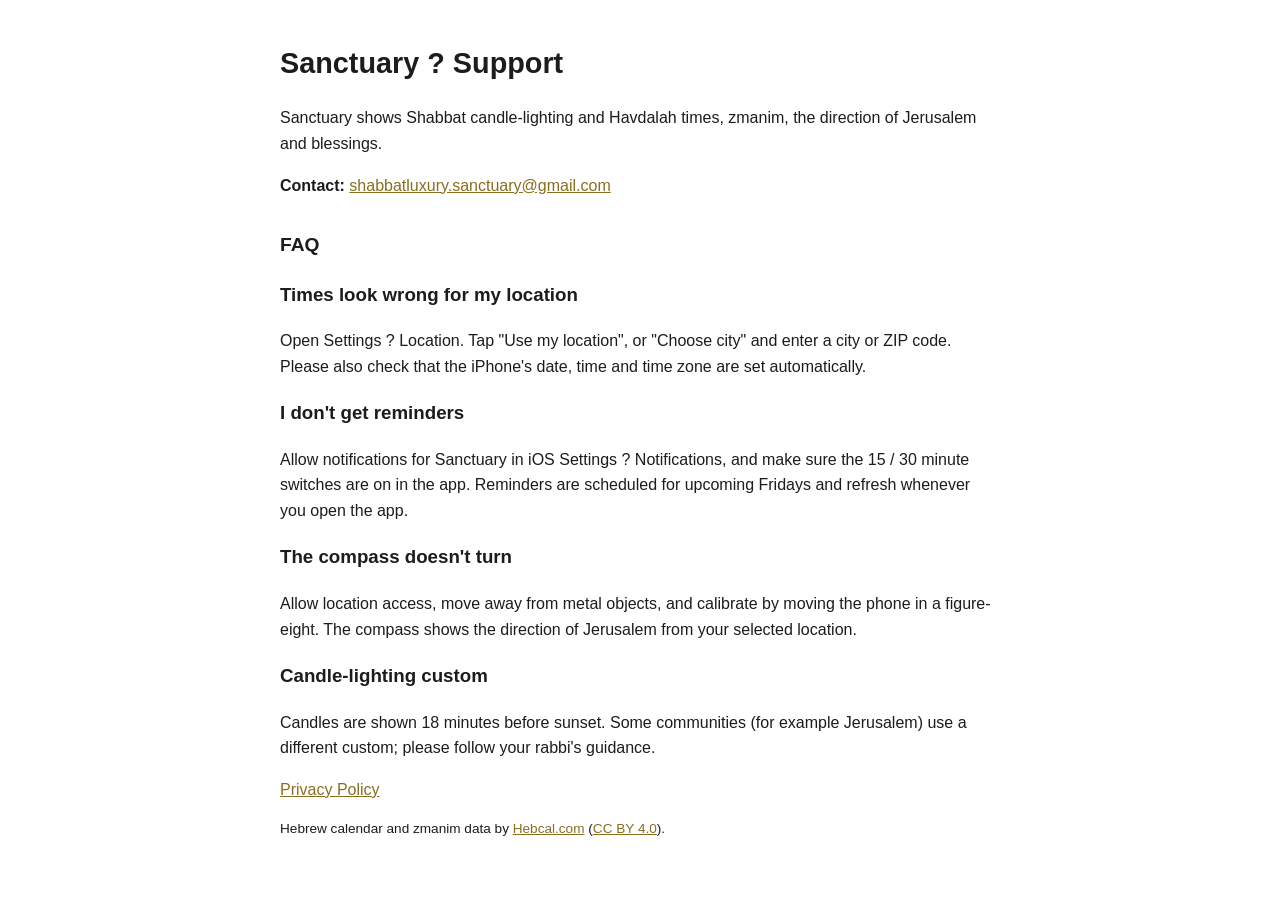
==== index.html @ fbfee864 "Add files via upload" ====
<!doctype html>
<html lang="en"><head><meta charset="utf-8"><meta name="viewport" content="width=device-width,initial-scale=1">
<title>Sanctuary ? Support</title><link rel="stylesheet" href="style.css"></head><body>
<h1>Sanctuary ? Support</h1>
<p>Sanctuary shows Shabbat candle-lighting and Havdalah times, zmanim, the direction of Jerusalem and blessings.</p>
<p><strong>Contact:</strong> <a href="mailto:shabbatluxury.sanctuary@gmail.com">shabbatluxury.sanctuary@gmail.com</a></p>

<h2>FAQ</h2>
<h3>Times look wrong for my location</h3>
<p>Open Settings ? Location. Tap "Use my location", or "Choose city" and enter a city or ZIP code. Please also check that the iPhone's date, time and time zone are set automatically.</p>
<h3>I don't get reminders</h3>
<p>Allow notifications for Sanctuary in iOS Settings ? Notifications, and make sure the 15 / 30 minute switches are on in the app. Reminders are scheduled for upcoming Fridays and refresh whenever you open the app.</p>
<h3>The compass doesn't turn</h3>
<p>Allow location access, move away from metal objects, and calibrate by moving the phone in a figure-eight. The compass shows the direction of Jerusalem from your selected location.</p>
<h3>Candle-lighting custom</h3>
<p>Candles are shown 18 minutes before sunset. Some communities (for example Jerusalem) use a different custom; please follow your rabbi's guidance.</p>

<p><a href="privacy.html">Privacy Policy</a></p>
<p style="font-size:.85rem">Hebrew calendar and zmanim data by <a href="https://www.hebcal.com">Hebcal.com</a> (<a href="https://creativecommons.org/licenses/by/4.0/">CC BY 4.0</a>).</p>
</body></html>
---- style.css ----
body{font-family:-apple-system,BlinkMacSystemFont,"Segoe UI",Roboto,sans-serif;max-width:720px;margin:40px auto;padding:0 20px;line-height:1.6;color:#1c1c1e;background:#fff}
h1{font-size:1.8rem}h2{font-size:1.2rem;margin-top:2rem}a{color:#8a6d1f}
@media(prefers-color-scheme:dark){body{background:#111;color:#eee}a{color:#d9b95b}}
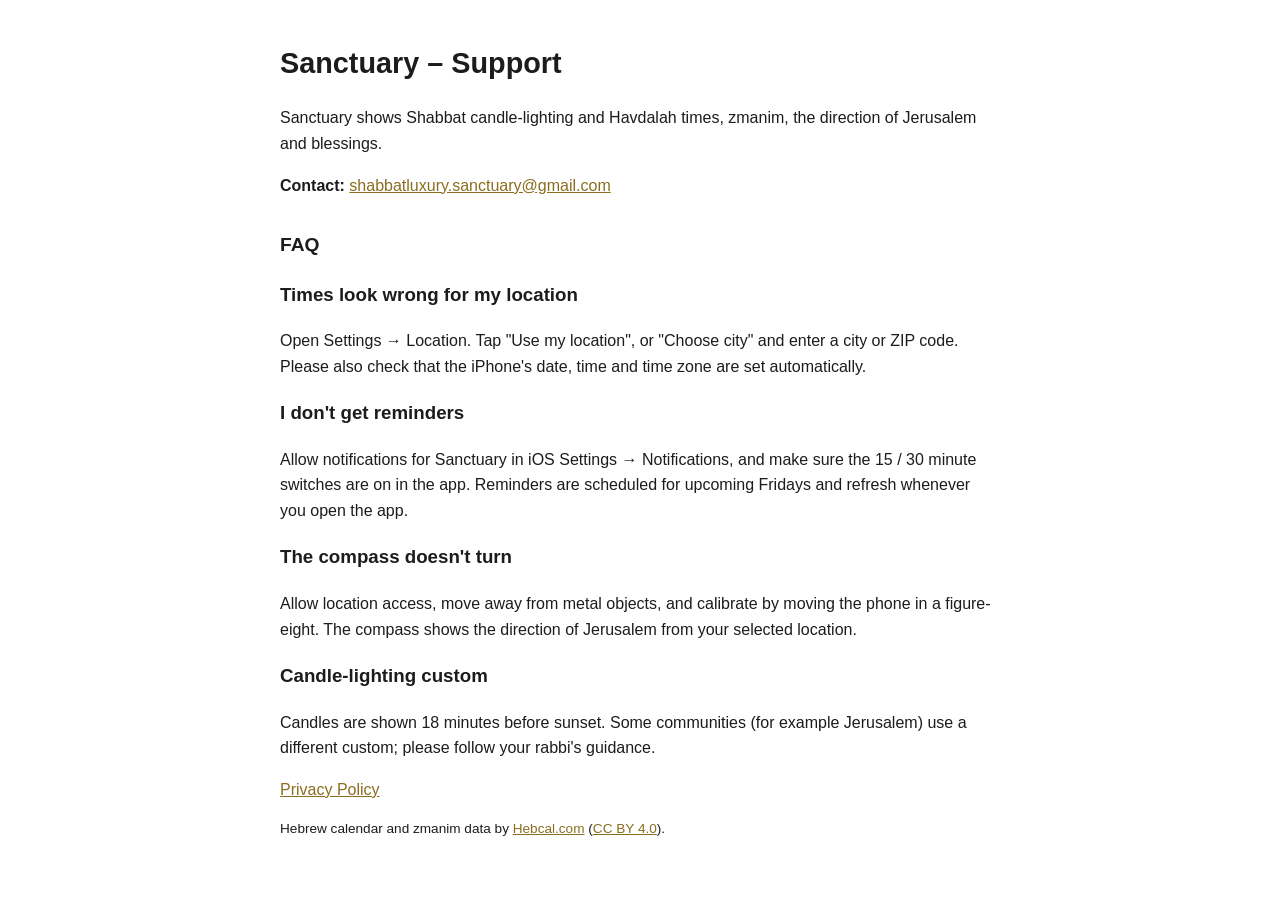
==== commit 072a37fd: "Add files via upload" ====
--- a/index.html
+++ b/index.html
@@ -1,15 +1,15 @@
 <!doctype html>
 <html lang="en"><head><meta charset="utf-8"><meta name="viewport" content="width=device-width,initial-scale=1">
-<title>Sanctuary ? Support</title><link rel="stylesheet" href="style.css"></head><body>
-<h1>Sanctuary ? Support</h1>
+<title>Sanctuary &ndash; Support</title><link rel="stylesheet" href="style.css"></head><body>
+<h1>Sanctuary &ndash; Support</h1>
 <p>Sanctuary shows Shabbat candle-lighting and Havdalah times, zmanim, the direction of Jerusalem and blessings.</p>
 <p><strong>Contact:</strong> <a href="mailto:shabbatluxury.sanctuary@gmail.com">shabbatluxury.sanctuary@gmail.com</a></p>
 
 <h2>FAQ</h2>
 <h3>Times look wrong for my location</h3>
-<p>Open Settings ? Location. Tap "Use my location", or "Choose city" and enter a city or ZIP code. Please also check that the iPhone's date, time and time zone are set automatically.</p>
+<p>Open Settings &rarr; Location. Tap "Use my location", or "Choose city" and enter a city or ZIP code. Please also check that the iPhone's date, time and time zone are set automatically.</p>
 <h3>I don't get reminders</h3>
-<p>Allow notifications for Sanctuary in iOS Settings ? Notifications, and make sure the 15 / 30 minute switches are on in the app. Reminders are scheduled for upcoming Fridays and refresh whenever you open the app.</p>
+<p>Allow notifications for Sanctuary in iOS Settings &rarr; Notifications, and make sure the 15 / 30 minute switches are on in the app. Reminders are scheduled for upcoming Fridays and refresh whenever you open the app.</p>
 <h3>The compass doesn't turn</h3>
 <p>Allow location access, move away from metal objects, and calibrate by moving the phone in a figure-eight. The compass shows the direction of Jerusalem from your selected location.</p>
 <h3>Candle-lighting custom</h3>
